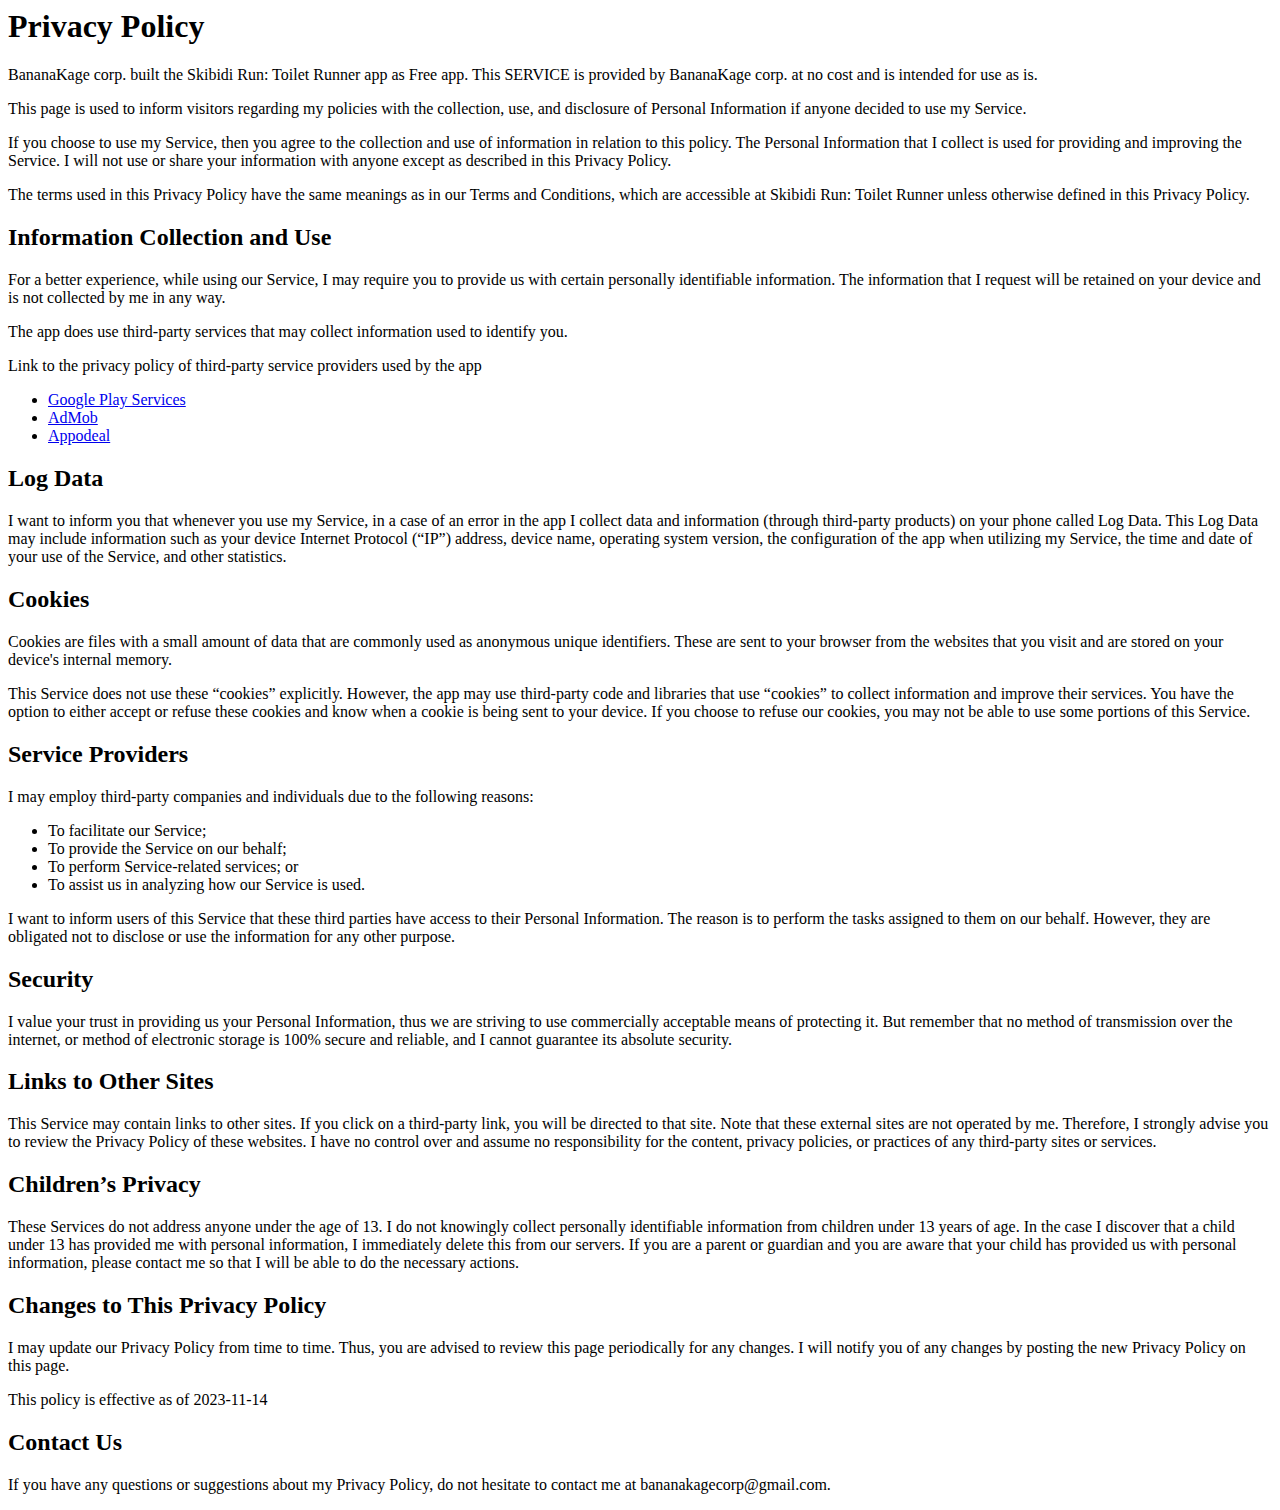
==== policy.html @ 8b15f573 "Update and rename policy.txt to policy.html" ====
<html>
<head>
<title>Privacy Policy</title>
</head>
<body>

<h1>Privacy Policy</h1>

<p>BananaKage corp. built the Skibidi Run: Toilet Runner app as Free app. This SERVICE is provided by BananaKage corp. at no cost and is intended for use as is.</p>

<p>This page is used to inform visitors regarding my policies with the collection, use, and disclosure of Personal Information if anyone decided to use my Service.</p>

<p>If you choose to use my Service, then you agree to the collection and use of information in relation to this policy. The Personal Information that I collect is used for providing and improving the Service. I will not use or share your information with anyone except as described in this Privacy Policy.</p>

<p>The terms used in this Privacy Policy have the same meanings as in our Terms and Conditions, which are accessible at Skibidi Run: Toilet Runner unless otherwise defined in this Privacy Policy.</p>

<h2>Information Collection and Use</h2>

<p>For a better experience, while using our Service, I may require you to provide us with certain personally identifiable information. The information that I request will be retained on your device and is not collected by me in any way.</p>

<p>The app does use third-party services that may collect information used to identify you.</p>

<p>Link to the privacy policy of third-party service providers used by the app</p>

<ul>
<li><a href="https://www.google.com/policies/privacy/">Google Play Services</a></li>
<li><a href="https://support.google.com/admob/answer/6128543?hl=en">AdMob</a></li>
<li><a href="https://www.appodeal.com/home/privacy-policy/">Appodeal</a></li>
</ul>

<h2>Log Data</h2>

<p>I want to inform you that whenever you use my Service, in a case of an error in the app I collect data and information (through third-party products) on your phone called Log Data. This Log Data may include information such as your device Internet Protocol (“IP”) address, device name, operating system version, the configuration of the app when utilizing my Service, the time and date of your use of the Service, and other statistics.</p>

<h2>Cookies</h2>

<p>Cookies are files with a small amount of data that are commonly used as anonymous unique identifiers. These are sent to your browser from the websites that you visit and are stored on your device's internal memory.</p>

<p>This Service does not use these “cookies” explicitly. However, the app may use third-party code and libraries that use “cookies” to collect information and improve their services. You have the option to either accept or refuse these cookies and know when a cookie is being sent to your device. If you choose to refuse our cookies, you may not be able to use some portions of this Service.</p>

<h2>Service Providers</h2>

<p>I may employ third-party companies and individuals due to the following reasons:</p>

<ul>
<li>To facilitate our Service;</li>
<li>To provide the Service on our behalf;</li>
<li>To perform Service-related services; or</li>
<li>To assist us in analyzing how our Service is used.</li>
</ul>

<p>I want to inform users of this Service that these third parties have access to their Personal Information. The reason is to perform the tasks assigned to them on our behalf. However, they are obligated not to disclose or use the information for any other purpose.</p>

<h2>Security</h2>

<p>I value your trust in providing us your Personal Information, thus we are striving to use commercially acceptable means of protecting it. But remember that no method of transmission over the internet, or method of electronic storage is 100% secure and reliable, and I cannot guarantee its absolute security.</p>

<h2>Links to Other Sites</h2>

<p>This Service may contain links to other sites. If you click on a third-party link, you will be directed to that site. Note that these external sites are not operated by me. Therefore, I strongly advise you to review the Privacy Policy of these websites. I have no control over and assume no responsibility for the content, privacy policies, or practices of any third-party sites or services.</p>

<h2>Children’s Privacy</h2>

<p>These Services do not address anyone under the age of 13. I do not knowingly collect personally identifiable information from children under 13 years of age. In the case I discover that a child under 13 has provided me with personal information, I immediately delete this from our servers. If you are a parent or guardian and you are aware that your child has provided us with personal information, please contact me so that I will be able to do the necessary actions.</p>

<h2>Changes to This Privacy Policy</h2>

<p>I may update our Privacy Policy from time to time. Thus, you are advised to review this page periodically for any changes. I will notify you of any changes by posting the new Privacy Policy on this page.</p>

<p>This policy is effective as of 2023-11-14</p>

<h2>Contact Us</h2>

<p>If you have any questions or suggestions about my Privacy Policy, do not hesitate to contact me at bananakagecorp@gmail.com.</p>

</body>
</html>
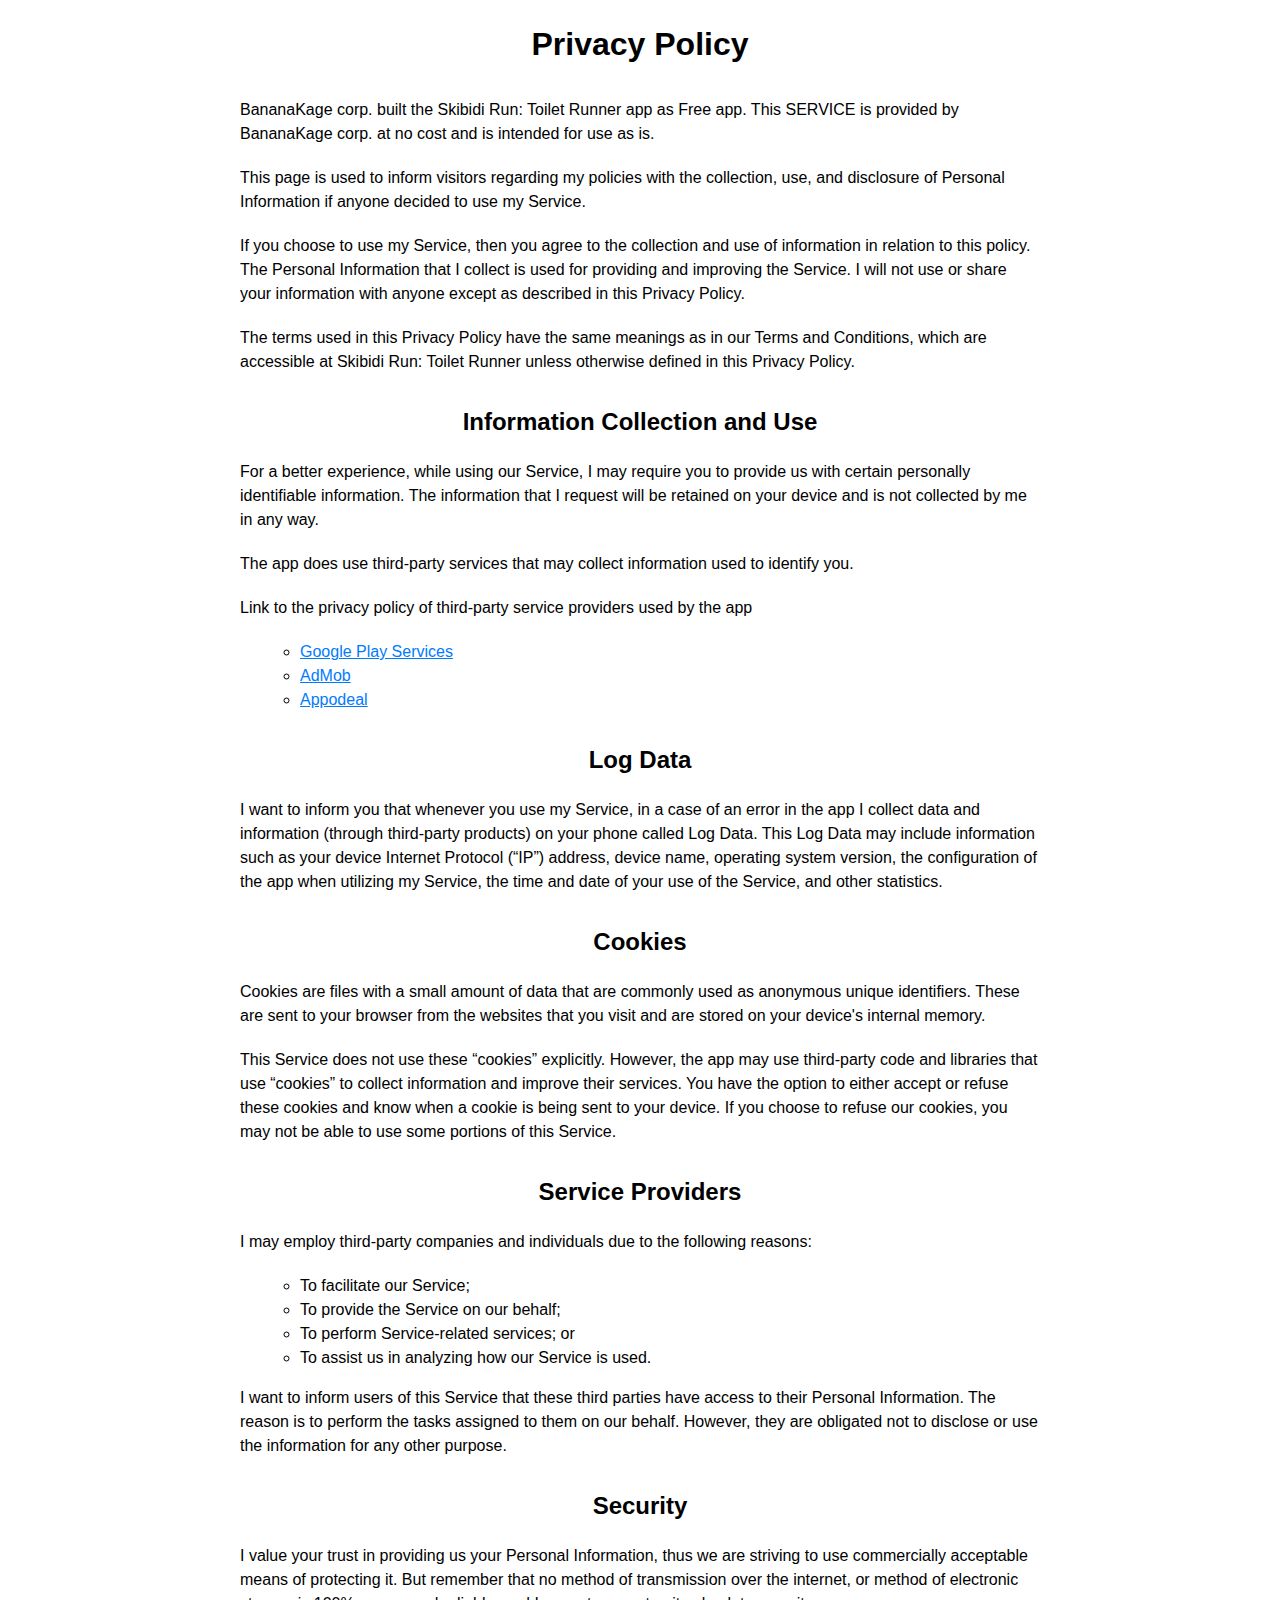
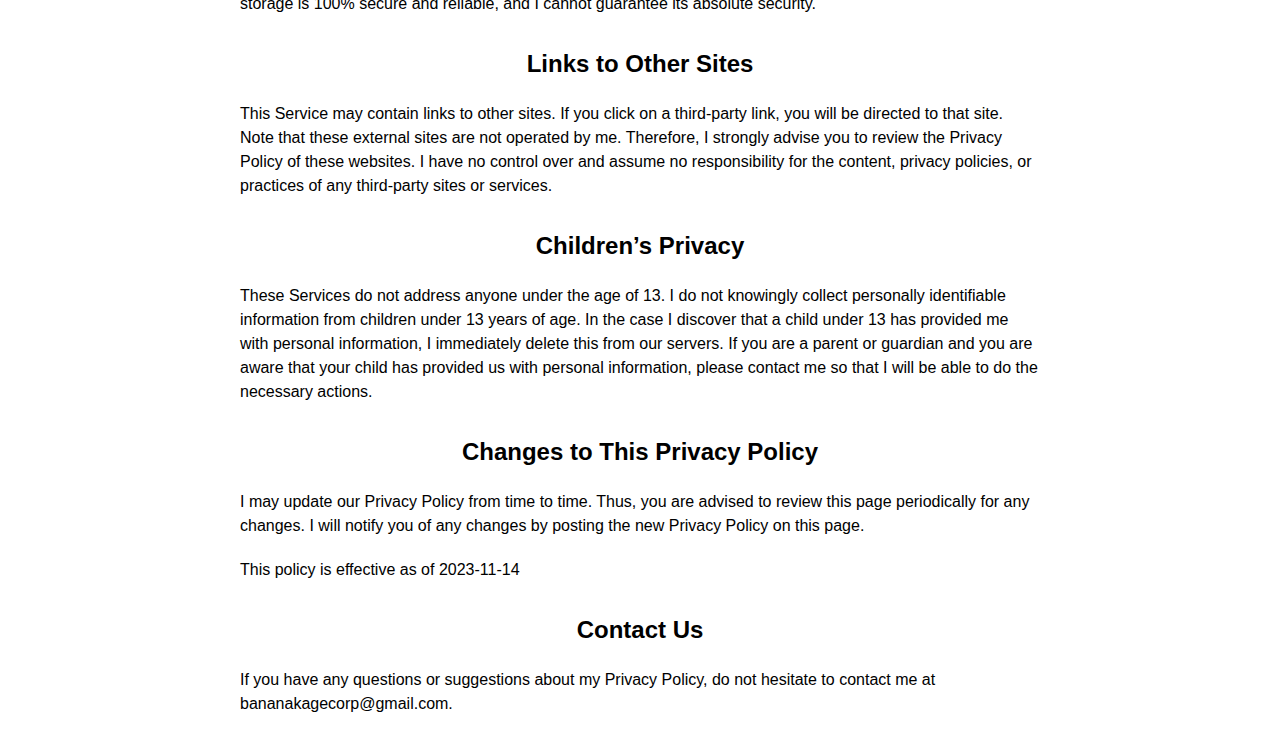
==== commit 251ae709: "Update policy.html" ====
--- a/policy.html
+++ b/policy.html
@@ -1,6 +1,7 @@
 <html>
 <head>
 <title>Privacy Policy</title>
+<link rel="stylesheet" type="text/css" href="style.css">
 </head>
 <body>
 
--- a/style.css
+++ b/style.css
@@ -0,0 +1,39 @@
+body {
+  max-width: 800px;  
+  margin: 0 auto;
+  font-family: Arial, sans-serif;
+  font-size: 16px;
+  line-height: 1.5;
+  padding: 20px;
+}
+
+h1, h2 {
+  text-align: center;  
+}
+
+h1 {
+  font-size: 32px;
+  margin-bottom: 30px;
+}
+
+h2 {
+  font-size: 24px;
+  margin: 30px 0 20px;
+}
+
+p {
+  margin-bottom: 20px;  
+}
+
+ul {
+  margin-left: 20px;
+  list-style-type: circle;
+}
+
+a {
+  color: #007bff;
+}
+
+a:hover {
+  text-decoration: none;
+}
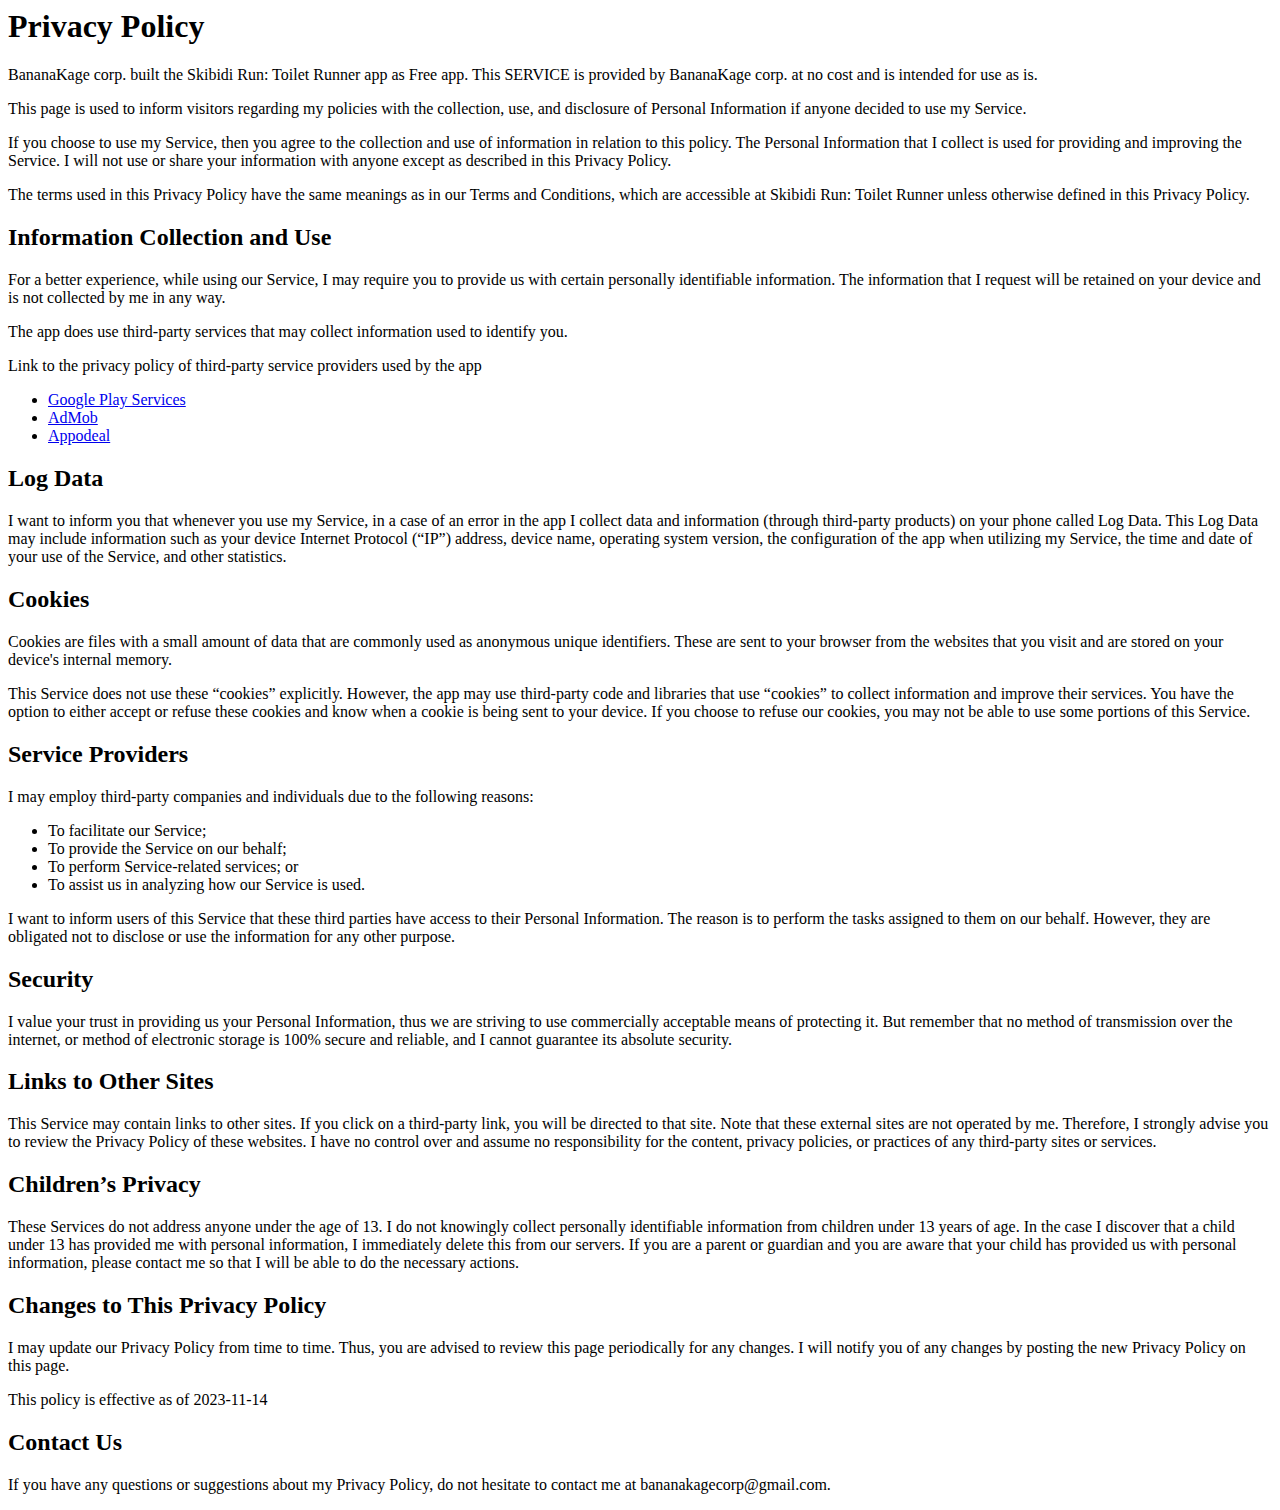
==== commit fbfe8122: "Update policy.html" ====
--- a/policy.html
+++ b/policy.html
@@ -1,7 +1,7 @@
 <html>
 <head>
 <title>Privacy Policy</title>
-<link rel="stylesheet" type="text/css" href="style.css">
+<link rel="stylesheet" type="text/css" href="https://bananakage.io//style.css">
 </head>
 <body>
 
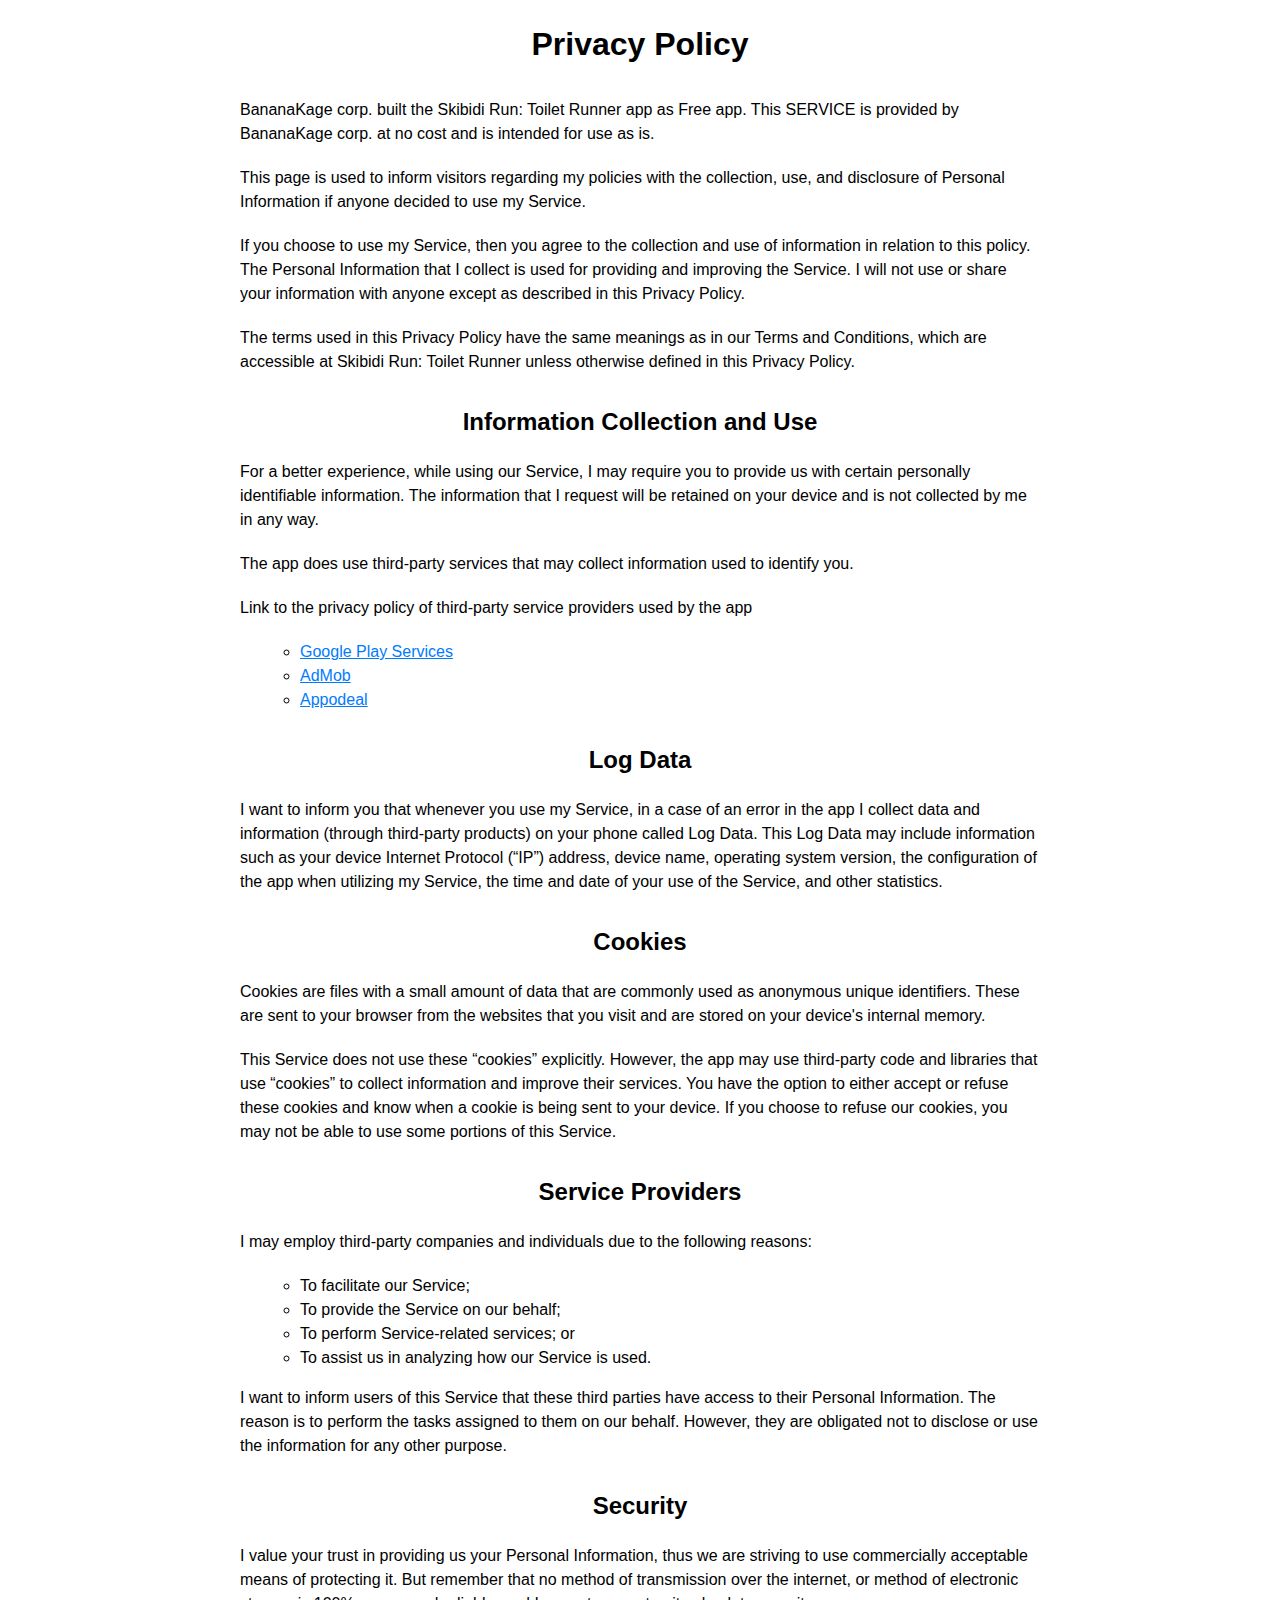
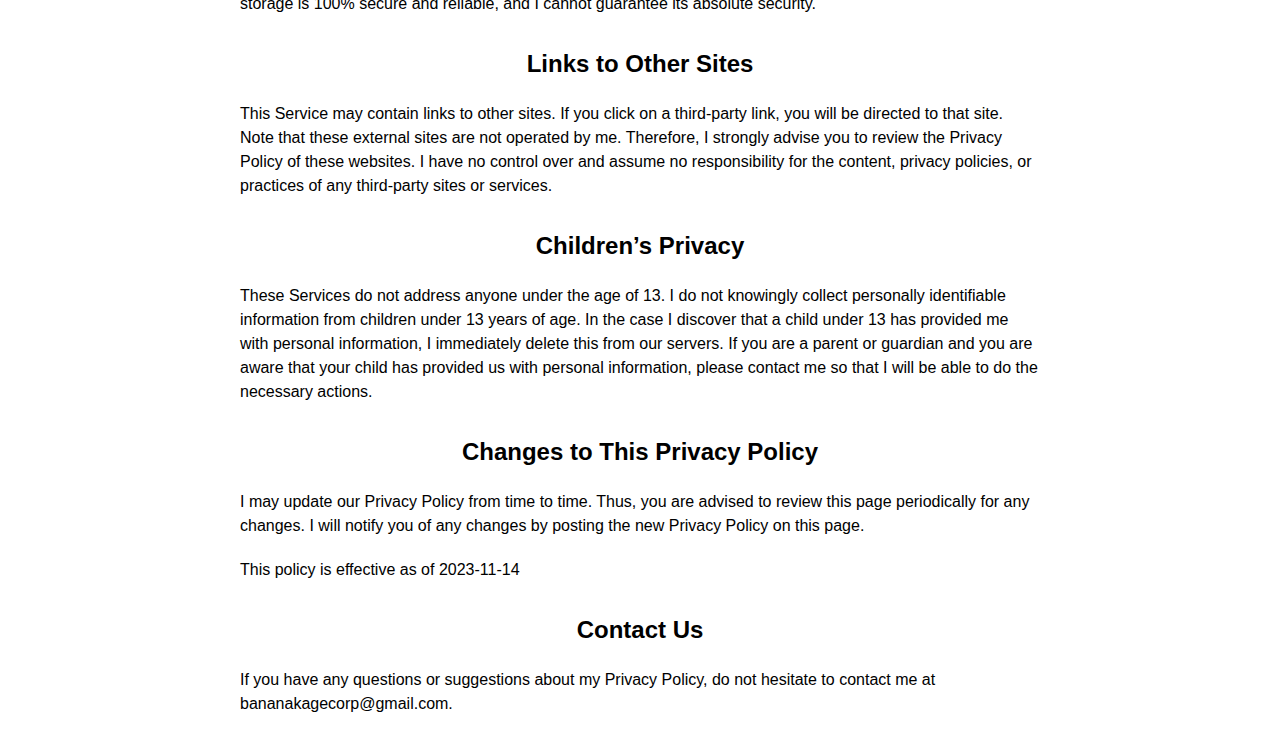
==== commit 90c9fb47: "Update policy.html" ====
--- a/policy.html
+++ b/policy.html
@@ -1,7 +1,7 @@
 <html>
 <head>
 <title>Privacy Policy</title>
-<link rel="stylesheet" type="text/css" href="https://bananakage.io//style.css">
+<link rel="stylesheet" type="text/css" href="style.css">
 </head>
 <body>
 
--- a/style.css
+++ b/style.css
@@ -0,0 +1,39 @@
+body {
+  max-width: 800px;  
+  margin: 0 auto;
+  font-family: Arial, sans-serif;
+  font-size: 16px;
+  line-height: 1.5;
+  padding: 20px;
+}
+
+h1, h2 {
+  text-align: center;  
+}
+
+h1 {
+  font-size: 32px;
+  margin-bottom: 30px;
+}
+
+h2 {
+  font-size: 24px;
+  margin: 30px 0 20px;
+}
+
+p {
+  margin-bottom: 20px;  
+}
+
+ul {
+  margin-left: 20px;
+  list-style-type: circle;
+}
+
+a {
+  color: #007bff;
+}
+
+a:hover {
+  text-decoration: none;
+}
